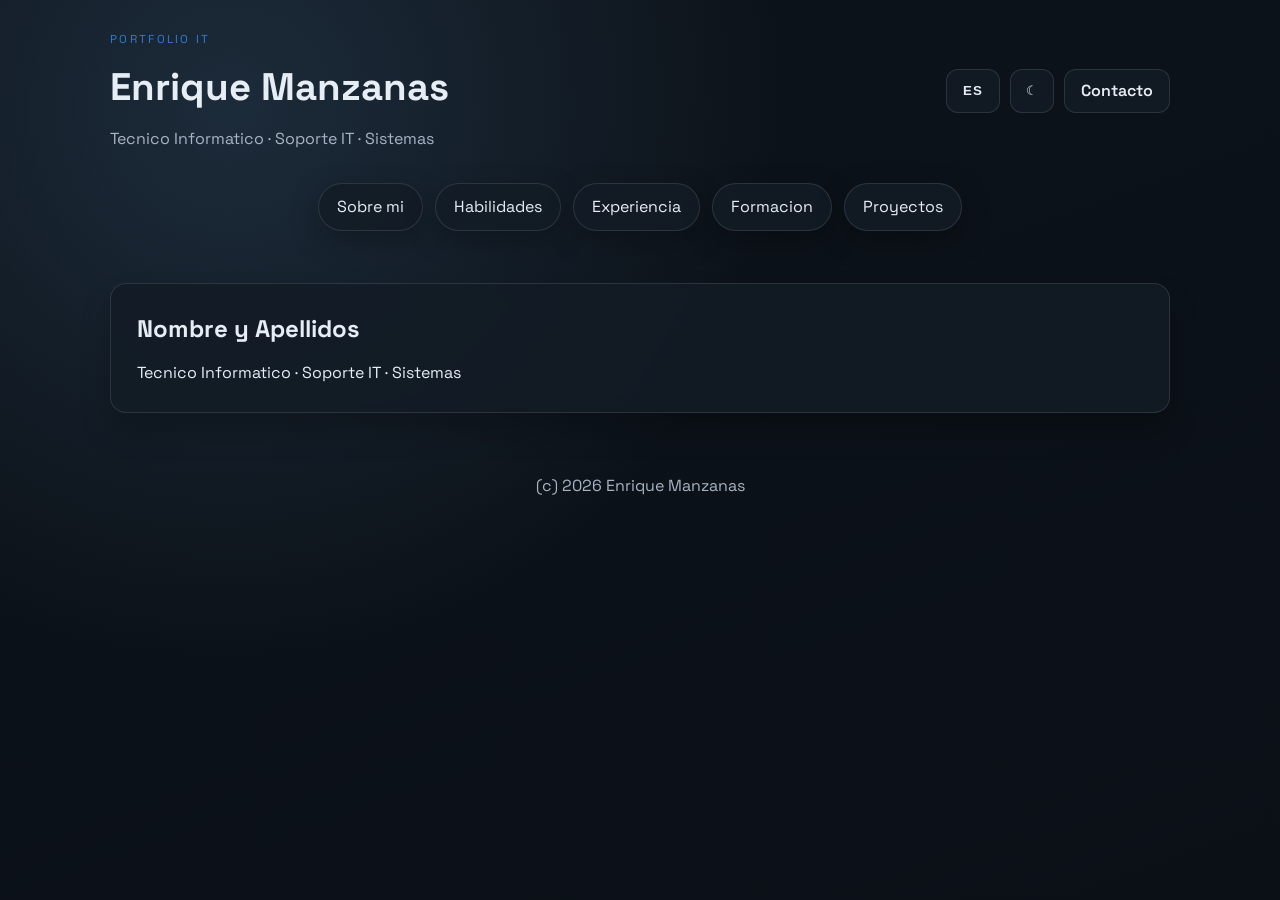
==== index.html @ 2b767cfe "Portfolio personal v1" ====
﻿<!DOCTYPE html>
<html lang="es">
<head>
  <meta charset="UTF-8" />
  <meta name="viewport" content="width=device-width, initial-scale=1.0" />
  <title>Enrique Manzanas | Portfolio IT</title>
  <meta name="description" content="Portfolio informatico de Enrique Manzanas: soporte IT, infraestructura, desarrollo web y proyectos." />
  <link rel="stylesheet" href="styles/style.css" />
</head>
<body>
  <header class="site-header">
    <div class="container header-grid">
      <div>
        <p class="tag" data-lang-es="Portfolio IT" data-lang-en="IT Portfolio">Portfolio IT</p>
        <h1>Enrique Manzanas</h1>
        <p class="subtitle" data-lang-es="Tecnico Informatico &#183; Soporte IT &#183; Sistemas" data-lang-en="IT Technician &#183; IT Support &#183; Systems">Tecnico Informatico &#183; Soporte IT &#183; Sistemas</p>
      </div>
      <div class="header-actions">
        <button id="langBtn" class="lang-btn" type="button" aria-label="Cambiar idioma" title="Cambiar idioma">
          <span class="lang-label">ES</span>
        </button>
        <button id="themeBtn" class="theme-btn" type="button" aria-label="Cambiar a modo claro u oscuro" title="Cambiar tema">
          <span class="theme-icon" aria-hidden="true">&#9789;</span>
        </button>
        <a class="contact-btn" href="mailto:enriquemanz.1991@gmail.com?subject=Contacto%20desde%20portfolio" aria-label="Contacto por correo" title="Contacto" data-lang-es="Contacto" data-lang-en="Contact">Contacto</a>
      </div>
    </div>
    <nav class="floating-tabs" aria-label="Navegacion principal">
      <a class="tab" href="sobre-mi.html" data-lang-es="Sobre mi" data-lang-en="About me">Sobre mi</a>
      <a class="tab" href="habilidades.html" data-lang-es="Habilidades" data-lang-en="Skills">Habilidades</a>
      <a class="tab" href="experiencia.html" data-lang-es="Experiencia" data-lang-en="Experience">Experiencia</a>
      <a class="tab" href="formacion.html" data-lang-es="Formacion" data-lang-en="Education">Formacion</a>
      <a class="tab" href="proyectos.html" data-lang-es="Proyectos" data-lang-en="Projects">Proyectos</a>
    </nav>
  </header>

  <main class="container">
    <section class="hero card">
      <h2 data-lang-es="Nombre y Apellidos" data-lang-en="Full Name">Nombre y Apellidos</h2>
      <p data-lang-es="Tecnico Informatico &#183; Soporte IT &#183; Sistemas"
         data-lang-en="IT Technician &#183; IT Support &#183; Systems">
        Tecnico Informatico &#183; Soporte IT &#183; Sistemas
      </p>
    </section>

  </main>

  <footer class="site-footer">
    <div class="container">
      <p>(c) 2026 Enrique Manzanas</p>
    </div>
  </footer>

  <script src="scripts/theme.js" defer></script>
  <script src="scripts/lang.js" defer></script>
</body>
</html>
---- styles/style.css ----
@import url("https://fonts.googleapis.com/css2?family=Space+Grotesk:wght@400;600;700&display=swap");

:root {
  --bg: #0d131a;
  --bg-soft: #151e29;
  --card: rgba(19, 28, 38, 0.86);
  --text: #e7edf5;
  --muted: #a8b4c3;
  --accent: #2f7dd1;
  --border: rgba(231, 237, 245, 0.12);
}

html[data-theme="light"] {
  --bg: #f4f7fb;
  --bg-soft: #e7edf4;
  --card: rgba(255, 255, 255, 0.96);
  --text: #1b2430;
  --muted: #4a5a6b;
  --accent: #1f5fae;
  --border: rgba(27, 36, 48, 0.12);
}

* {
  box-sizing: border-box;
  margin: 0;
  padding: 0;
}

body {
  font-family: "Space Grotesk", "Segoe UI", sans-serif;
  color: var(--text);
  background: radial-gradient(circle at 18% 12%, #1c2b3a 0%, transparent 42%),
              linear-gradient(160deg, var(--bg) 0%, #0a1016 100%);
  min-height: 100vh;
  line-height: 1.6;
}

.container {
  max-width: 1100px;
  margin: 0 auto;
  padding: 0 20px 40px;
}

.site-header {
  padding: 30px 0 10px;
}

.header-grid {
  display: flex;
  justify-content: space-between;
  align-items: center;
  gap: 20px;
  padding: 0 20px;
}

.header-actions {
  display: inline-flex;
  align-items: center;
  gap: 10px;
}

.tag {
  text-transform: uppercase;
  letter-spacing: 0.2em;
  font-size: 0.72rem;
  color: var(--accent);
}

h1 {
  font-size: 2.4rem;
  margin: 8px 0;
}

.subtitle {
  color: var(--muted);
  font-size: 1rem;
}

.theme-btn {
  border: 1px solid var(--border);
  background: var(--card);
  color: var(--text);
  width: 44px;
  height: 44px;
  border-radius: 12px;
  cursor: pointer;
  transition: transform 0.2s, border-color 0.2s;
}

.lang-btn {
  border: 1px solid var(--border);
  background: var(--card);
  color: var(--text);
  height: 44px;
  min-width: 54px;
  border-radius: 12px;
  cursor: pointer;
  padding: 0 12px;
  font-weight: 600;
  letter-spacing: 0.08em;
  transition: transform 0.2s, border-color 0.2s;
}

.lang-btn:hover {
  transform: translateY(-2px);
  border-color: var(--accent);
}

.contact-btn {
  border: 1px solid var(--border);
  background: var(--card);
  color: var(--text);
  height: 44px;
  border-radius: 12px;
  padding: 0 16px;
  font-weight: 600;
  text-decoration: none;
  display: inline-flex;
  align-items: center;
  justify-content: center;
  transition: transform 0.2s, border-color 0.2s;
}

.contact-btn:hover {
  transform: translateY(-2px);
  border-color: var(--accent);
}

.theme-btn:hover {
  transform: translateY(-2px);
  border-color: var(--accent);
}

.floating-tabs {
  margin: 20px auto 0;
  display: flex;
  flex-wrap: wrap;
  justify-content: center;
  gap: 12px;
  padding: 12px;
}

.tab {
  text-decoration: none;
  color: var(--text);
  padding: 10px 18px;
  border-radius: 999px;
  border: 1px solid var(--border);
  background: var(--card);
  box-shadow: 0 10px 30px rgba(0, 0, 0, 0.25);
  transition: transform 0.2s, border-color 0.2s;
}

.tab:hover {
  transform: translateY(-2px);
  border-color: var(--accent);
}

.tab.active {
  border-color: var(--accent);
  color: var(--accent);
}

.hero {
  margin-top: 30px;
}

.card {
  background: var(--card);
  border: 1px solid var(--border);
  border-radius: 16px;
  padding: 26px;
  backdrop-filter: blur(8px);
  box-shadow: 0 18px 30px rgba(0, 0, 0, 0.22);
}

.card h2 {
  margin-bottom: 12px;
}

.card-meta {
  margin-bottom: 12px;
  color: var(--muted);
}

.legend {
  display: flex;
  gap: 16px;
  margin: 16px 0 8px;
  flex-wrap: wrap;
  font-size: 0.9rem;
  color: var(--muted);
}

.legend-item {
  display: inline-flex;
  align-items: center;
  gap: 8px;
}

.legend-dot {
  width: 12px;
  height: 12px;
  border-radius: 999px;
  display: inline-block;
}

.legend-dot.learning {
  background: #f0b429;
}

.legend-dot.mastered {
  background: #37b679;
}

.skill-tags {
  display: flex;
  flex-wrap: wrap;
  gap: 8px;
  margin-top: 12px;
}

.skill-tag {
  font-size: 0.8rem;
  font-weight: 600;
  padding: 6px 10px;
  border-radius: 999px;
  border: 1px solid var(--border);
  background: var(--card);
}

.skill-tag.learning {
  background: rgba(240, 180, 41, 0.18);
  border-color: rgba(240, 180, 41, 0.55);
  color: #f0b429;
}

.skill-tag.mastered {
  background: rgba(55, 182, 121, 0.18);
  border-color: rgba(55, 182, 121, 0.55);
  color: #37b679;
}

.grid {
  display: grid;
  grid-template-columns: repeat(auto-fit, minmax(240px, 1fr));
  gap: 20px;
  margin-top: 26px;
}

.section-title {
  font-size: 1.5rem;
  margin: 40px 0 16px;
}

.split {
  display: grid;
  grid-template-columns: repeat(auto-fit, minmax(260px, 1fr));
  gap: 20px;
}

.pro-grid {
  display: grid;
  grid-template-columns: repeat(auto-fit, minmax(280px, 1fr));
  gap: 20px;
}

.pro-card {
  background: var(--card);
  border: 1px solid var(--border);
  border-radius: 16px;
  padding: 26px;
  backdrop-filter: blur(8px);
  box-shadow: 0 18px 30px rgba(0, 0, 0, 0.22);
}

.pro-label {
  text-transform: uppercase;
  letter-spacing: 0.18em;
  font-size: 0.7rem;
  color: var(--muted);
  margin-bottom: 10px;
}

.pro-divider {
  border: none;
  border-top: 1px solid var(--border);
  margin: 14px 0;
}

.pro-list {
  list-style: none;
  padding-left: 0;
  margin: 12px 0;
}

.pro-list li {
  padding: 6px 0;
  border-bottom: 1px solid rgba(255, 255, 255, 0.06);
  color: var(--muted);
  font-size: 0.92rem;
}

.pro-list li:last-child {
  border-bottom: none;
}

.tag-row {
  display: flex;
  gap: 8px;
  margin-top: 14px;
  flex-wrap: wrap;
}

.tag-pill {
  font-size: 0.72rem;
  text-transform: uppercase;
  letter-spacing: 0.08em;
  padding: 6px 10px;
  border-radius: 8px;
  border: 1px solid var(--border);
  color: var(--muted);
  background: rgba(255, 255, 255, 0.04);
}

.site-footer {
  text-align: center;
  padding: 20px 0 40px;
  color: var(--muted);
}

@media (max-width: 768px) {
  .header-grid {
    flex-direction: column;
    align-items: flex-start;
  }

  h1 {
    font-size: 2rem;
  }

  .floating-tabs {
    justify-content: flex-start;
  }
}
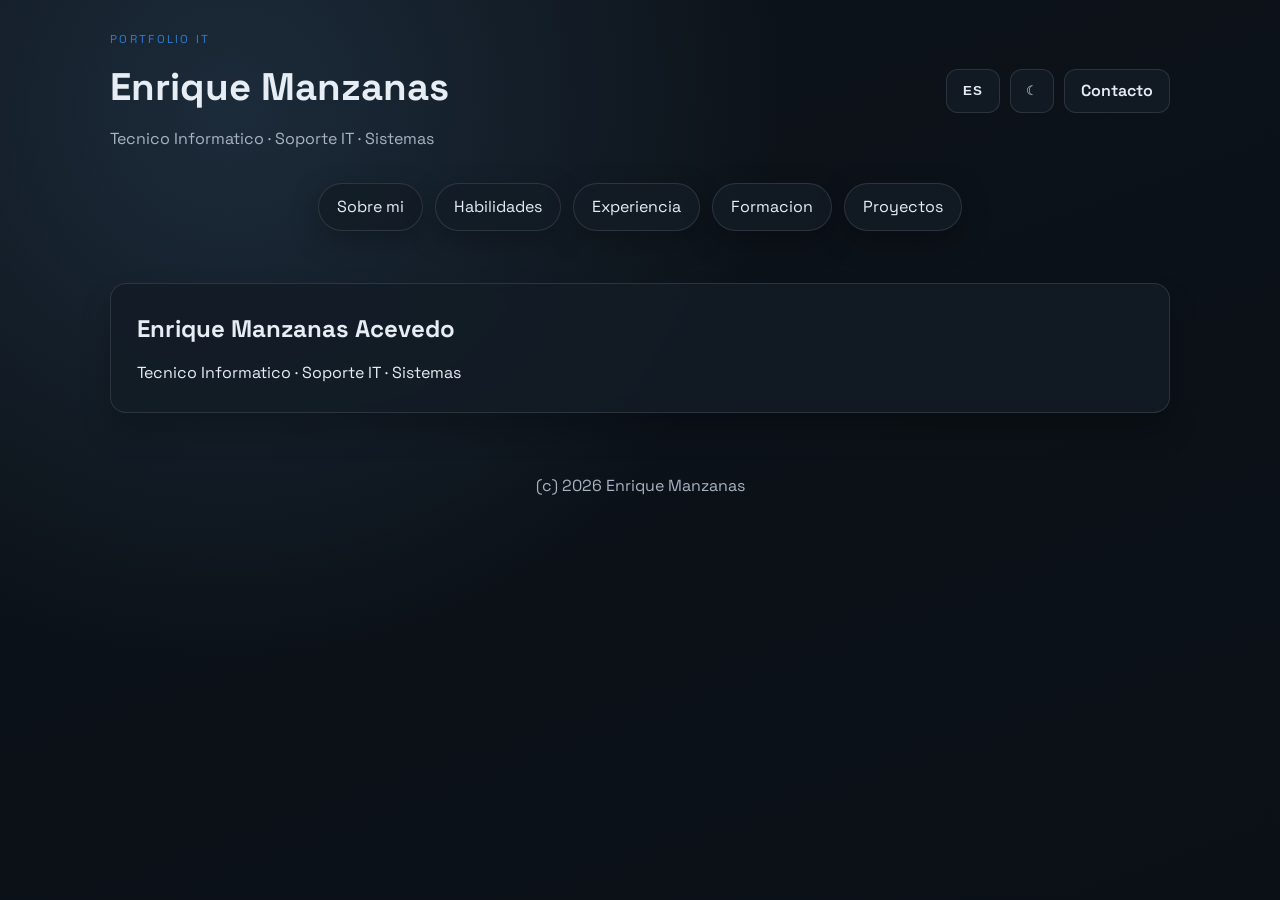
==== commit 55897da0: "Añadido nombre y apellido" ====
--- a/index.html
+++ b/index.html
@@ -36,7 +36,7 @@
 
   <main class="container">
     <section class="hero card">
-      <h2 data-lang-es="Nombre y Apellidos" data-lang-en="Full Name">Nombre y Apellidos</h2>
+      <h2 data-lang-es="Enrique Manzanas Acevedo" data-lang-en="Full Name">Enrique Manzanas Acevedo</h2>
       <p data-lang-es="Tecnico Informatico &#183; Soporte IT &#183; Sistemas"
          data-lang-en="IT Technician &#183; IT Support &#183; Systems">
         Tecnico Informatico &#183; Soporte IT &#183; Sistemas
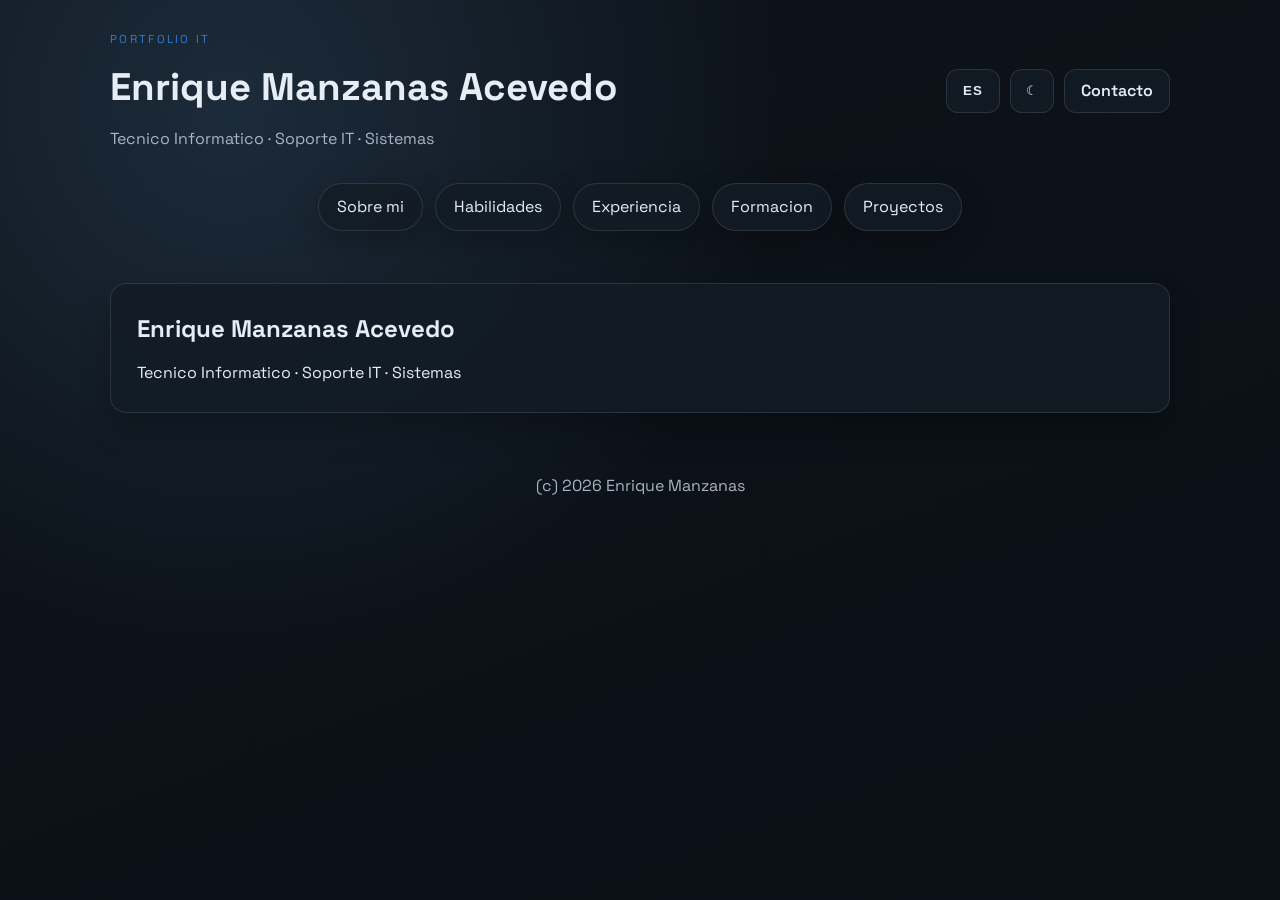
==== commit 07f89721: "Añadido nombre y apellido paginas" ====
--- a/index.html
+++ b/index.html
@@ -12,7 +12,7 @@
     <div class="container header-grid">
       <div>
         <p class="tag" data-lang-es="Portfolio IT" data-lang-en="IT Portfolio">Portfolio IT</p>
-        <h1>Enrique Manzanas</h1>
+        <h1>Enrique Manzanas Acevedo</h1>
         <p class="subtitle" data-lang-es="Tecnico Informatico &#183; Soporte IT &#183; Sistemas" data-lang-en="IT Technician &#183; IT Support &#183; Systems">Tecnico Informatico &#183; Soporte IT &#183; Sistemas</p>
       </div>
       <div class="header-actions">
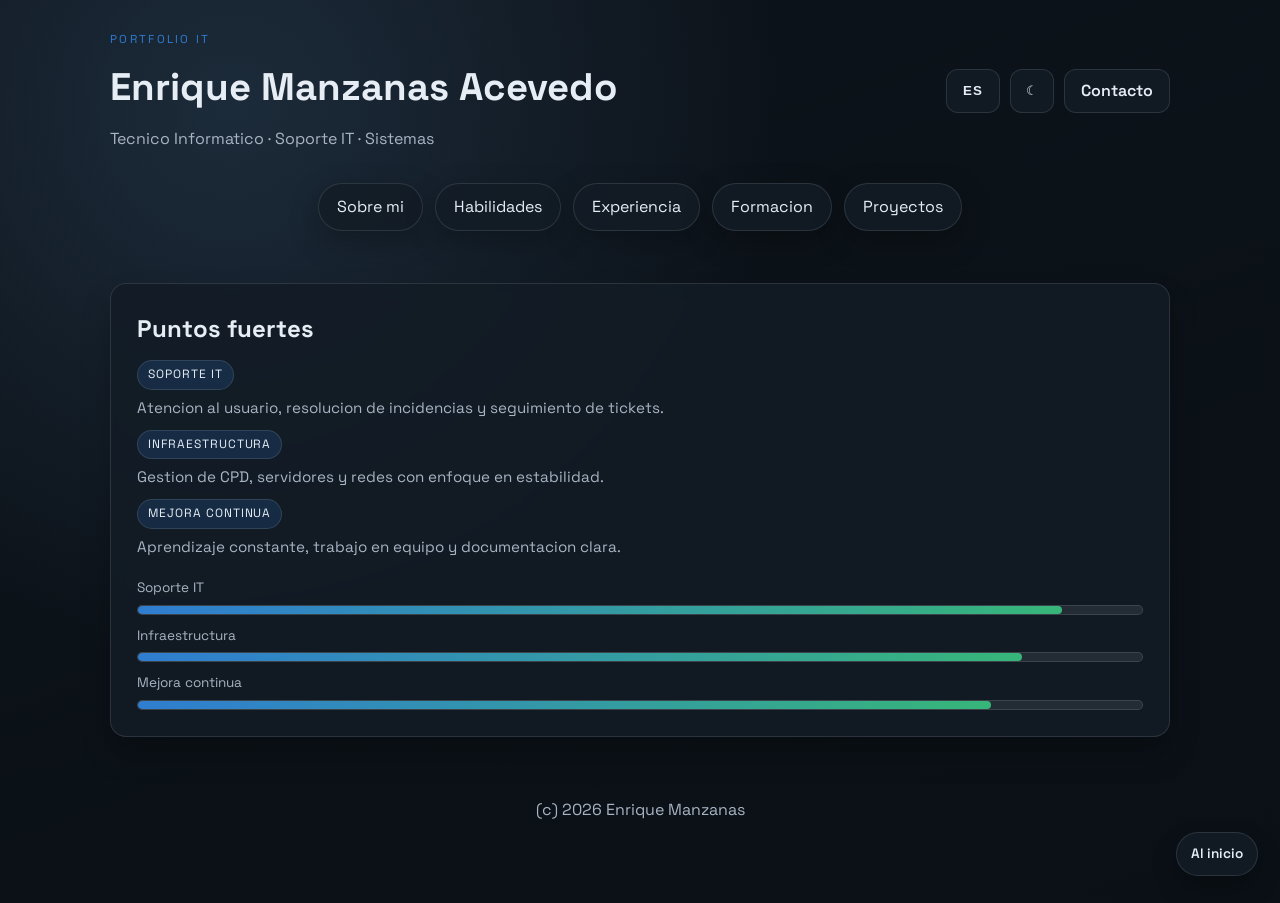
==== commit 795683a5: "readme actualizado, añadido boton para volver a la pagina principal, añadido github a backend y camb" ====
--- a/index.html
+++ b/index.html
@@ -36,11 +36,44 @@
 
   <main class="container">
     <section class="hero card">
-      <h2 data-lang-es="Enrique Manzanas Acevedo" data-lang-en="Full Name">Enrique Manzanas Acevedo</h2>
-      <p data-lang-es="Tecnico Informatico &#183; Soporte IT &#183; Sistemas"
-         data-lang-en="IT Technician &#183; IT Support &#183; Systems">
-        Tecnico Informatico &#183; Soporte IT &#183; Sistemas
-      </p>
+      <h2 data-lang-es="Puntos fuertes" data-lang-en="Key strengths">Puntos fuertes</h2>
+      <ul class="strengths-list">
+        <li>
+          <span class="strength-pill">Soporte IT</span>
+          <span data-lang-es="Atencion al usuario, resolucion de incidencias y seguimiento de tickets."
+                data-lang-en="User support, incident resolution, and ticket follow-up.">
+            Atencion al usuario, resolucion de incidencias y seguimiento de tickets.
+          </span>
+        </li>
+        <li>
+          <span class="strength-pill">Infraestructura</span>
+          <span data-lang-es="Gestion de CPD, servidores y redes con enfoque en estabilidad."
+                data-lang-en="Data centre, server, and network management focused on stability.">
+            Gestion de CPD, servidores y redes con enfoque en estabilidad.
+          </span>
+        </li>
+        <li>
+          <span class="strength-pill">Mejora continua</span>
+          <span data-lang-es="Aprendizaje constante, trabajo en equipo y documentacion clara."
+                data-lang-en="Continuous learning, teamwork, and clear documentation.">
+            Aprendizaje constante, trabajo en equipo y documentacion clara.
+          </span>
+        </li>
+      </ul>
+      <div class="strengths-bars" aria-label="Indicadores de fortalezas">
+        <div class="strength-bar">
+          <span class="label">Soporte IT</span>
+          <span class="bar"><span class="fill" style="--w: 92%"></span></span>
+        </div>
+        <div class="strength-bar">
+          <span class="label">Infraestructura</span>
+          <span class="bar"><span class="fill" style="--w: 88%"></span></span>
+        </div>
+        <div class="strength-bar">
+          <span class="label">Mejora continua</span>
+          <span class="bar"><span class="fill" style="--w: 85%"></span></span>
+        </div>
+      </div>
     </section>
 
   </main>
@@ -51,6 +84,8 @@
     </div>
   </footer>
 
+  <a class="home-fab" href="index.html" aria-label="Ir al inicio" title="Inicio" data-lang-es="Al inicio" data-lang-en="Home">Al inicio</a>
+
   <script src="scripts/theme.js" defer></script>
   <script src="scripts/lang.js" defer></script>
 </body>
--- a/styles/style.css
+++ b/styles/style.css
@@ -126,6 +126,35 @@
   border-color: var(--accent);
 }
 
+.home-fab {
+  position: fixed;
+  right: 22px;
+  bottom: 24px;
+  z-index: 80;
+  padding: 10px 14px;
+  border-radius: 999px;
+  border: 1px solid var(--border);
+  background: var(--card);
+  color: var(--text);
+  text-decoration: none;
+  font-weight: 600;
+  font-size: 0.85rem;
+  box-shadow: 0 12px 24px rgba(0, 0, 0, 0.25);
+  transition: transform 0.2s, border-color 0.2s;
+}
+
+.home-fab:hover {
+  transform: translateY(-2px);
+  border-color: var(--accent);
+}
+
+@media (max-width: 768px) {
+  .home-fab {
+    right: 12px;
+    bottom: 16px;
+  }
+}
+
 .theme-btn:hover {
   transform: translateY(-2px);
   border-color: var(--accent);
@@ -178,6 +207,68 @@
   margin-bottom: 12px;
 }
 
+.strengths-list {
+  list-style: none;
+  padding: 0;
+  margin: 10px 0 18px;
+  display: grid;
+  gap: 10px;
+}
+
+.strengths-list li {
+  display: grid;
+  gap: 6px;
+  color: var(--muted);
+  font-size: 0.95rem;
+}
+
+.strength-pill {
+  display: inline-flex;
+  align-items: center;
+  justify-content: center;
+  padding: 4px 10px;
+  border-radius: 999px;
+  border: 1px solid var(--border);
+  color: var(--text);
+  background: rgba(47, 125, 209, 0.18);
+  font-size: 0.75rem;
+  letter-spacing: 0.08em;
+  text-transform: uppercase;
+  width: fit-content;
+}
+
+.strengths-bars {
+  display: grid;
+  gap: 10px;
+  margin-top: 6px;
+}
+
+.strength-bar {
+  display: grid;
+  gap: 6px;
+}
+
+.strength-bar .label {
+  font-size: 0.85rem;
+  color: var(--muted);
+}
+
+.strength-bar .bar {
+  height: 10px;
+  border-radius: 999px;
+  background: rgba(255, 255, 255, 0.08);
+  overflow: hidden;
+  border: 1px solid var(--border);
+}
+
+.strength-bar .fill {
+  display: block;
+  height: 100%;
+  width: var(--w);
+  background: linear-gradient(90deg, #2f7dd1 0%, #37b679 100%);
+  border-radius: 999px;
+}
+
 .card-meta {
   margin-bottom: 12px;
   color: var(--muted);
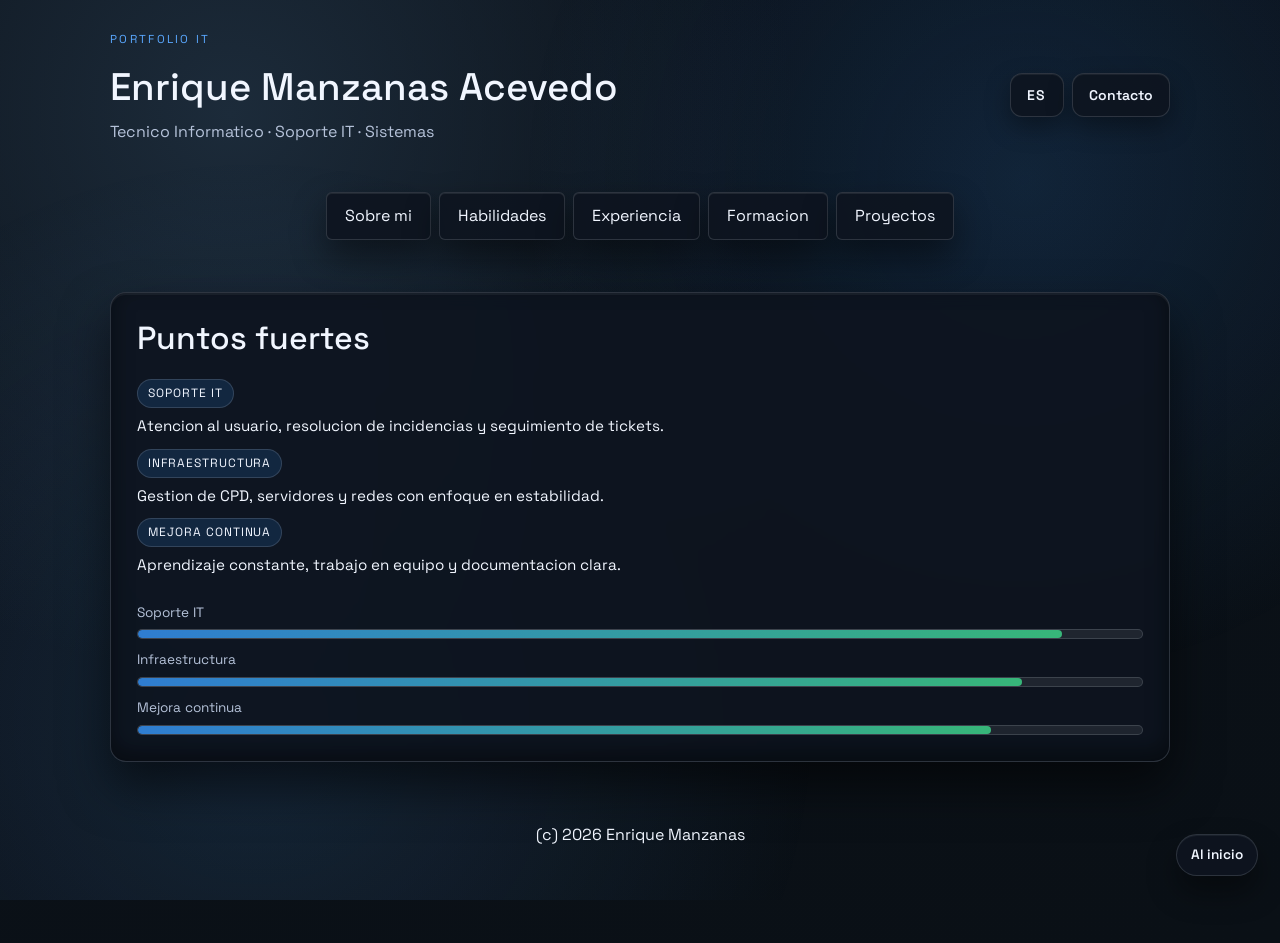
==== commit 4f93d309: "Cambio de estilo UX y UI" ====
--- a/index.html
+++ b/index.html
@@ -5,32 +5,30 @@
   <meta name="viewport" content="width=device-width, initial-scale=1.0" />
   <title>Enrique Manzanas | Portfolio IT</title>
   <meta name="description" content="Portfolio informatico de Enrique Manzanas: soporte IT, infraestructura, desarrollo web y proyectos." />
+  <link rel="stylesheet" href="https://cdn.jsdelivr.net/npm/bootstrap@5.3.3/dist/css/bootstrap.min.css" integrity="sha384-QWTKZyjpPEjISv5WaRU9OFeRpok6YctnYmDr5pNlyT2bRjXh0JMhjY6hW+ALEwIH" crossorigin="anonymous" />
   <link rel="stylesheet" href="styles/style.css" />
 </head>
 <body>
   <header class="site-header">
-    <div class="container header-grid">
+    <div class="container header-grid d-flex align-items-center justify-content-between gap-3 flex-wrap">
       <div>
         <p class="tag" data-lang-es="Portfolio IT" data-lang-en="IT Portfolio">Portfolio IT</p>
         <h1>Enrique Manzanas Acevedo</h1>
         <p class="subtitle" data-lang-es="Tecnico Informatico &#183; Soporte IT &#183; Sistemas" data-lang-en="IT Technician &#183; IT Support &#183; Systems">Tecnico Informatico &#183; Soporte IT &#183; Sistemas</p>
       </div>
-      <div class="header-actions">
-        <button id="langBtn" class="lang-btn" type="button" aria-label="Cambiar idioma" title="Cambiar idioma">
+      <div class="header-actions d-flex align-items-center gap-2">
+        <button id="langBtn" class="lang-btn btn btn-outline-primary btn-sm" type="button" aria-label="Cambiar idioma" title="Cambiar idioma">
           <span class="lang-label">ES</span>
         </button>
-        <button id="themeBtn" class="theme-btn" type="button" aria-label="Cambiar a modo claro u oscuro" title="Cambiar tema">
-          <span class="theme-icon" aria-hidden="true">&#9789;</span>
-        </button>
-        <a class="contact-btn" href="mailto:enriquemanz.1991@gmail.com?subject=Contacto%20desde%20portfolio" aria-label="Contacto por correo" title="Contacto" data-lang-es="Contacto" data-lang-en="Contact">Contacto</a>
+        <a class="contact-btn btn btn-primary btn-sm" href="mailto:enriquemanz.1991@gmail.com?subject=Contacto%20desde%20portfolio" aria-label="Contacto por correo" title="Contacto" data-lang-es="Contacto" data-lang-en="Contact">Contacto</a>
       </div>
     </div>
-    <nav class="floating-tabs" aria-label="Navegacion principal">
-      <a class="tab" href="sobre-mi.html" data-lang-es="Sobre mi" data-lang-en="About me">Sobre mi</a>
-      <a class="tab" href="habilidades.html" data-lang-es="Habilidades" data-lang-en="Skills">Habilidades</a>
-      <a class="tab" href="experiencia.html" data-lang-es="Experiencia" data-lang-en="Experience">Experiencia</a>
-      <a class="tab" href="formacion.html" data-lang-es="Formacion" data-lang-en="Education">Formacion</a>
-      <a class="tab" href="proyectos.html" data-lang-es="Proyectos" data-lang-en="Projects">Proyectos</a>
+    <nav class="floating-tabs nav nav-pills justify-content-center gap-2" aria-label="Navegacion principal">
+      <a class="tab nav-link" href="sobre-mi.html" data-lang-es="Sobre mi" data-lang-en="About me">Sobre mi</a>
+      <a class="tab nav-link" href="habilidades.html" data-lang-es="Habilidades" data-lang-en="Skills">Habilidades</a>
+      <a class="tab nav-link" href="experiencia.html" data-lang-es="Experiencia" data-lang-en="Experience">Experiencia</a>
+      <a class="tab nav-link" href="formacion.html" data-lang-es="Formacion" data-lang-en="Education">Formacion</a>
+      <a class="tab nav-link" href="proyectos.html" data-lang-es="Proyectos" data-lang-en="Projects">Proyectos</a>
     </nav>
   </header>
 
@@ -84,9 +82,9 @@
     </div>
   </footer>
 
-  <a class="home-fab" href="index.html" aria-label="Ir al inicio" title="Inicio" data-lang-es="Al inicio" data-lang-en="Home">Al inicio</a>
+  <a class="home-fab btn btn-primary btn-sm" href="index.html" aria-label="Ir al inicio" title="Inicio" data-lang-es="Al inicio" data-lang-en="Home">Al inicio</a>
 
-  <script src="scripts/theme.js" defer></script>
+  <script src="https://cdn.jsdelivr.net/npm/bootstrap@5.3.3/dist/js/bootstrap.bundle.min.js" integrity="sha384-YvpcrYf0tY3lHB60NNkmXc5s9fDVZLESaAA55NDzOxhy9GkcIdslK1eN7N6jIeHz" crossorigin="anonymous"></script>
   <script src="scripts/lang.js" defer></script>
 </body>
 </html>
--- a/styles/style.css
+++ b/styles/style.css
@@ -1,23 +1,23 @@
 @import url("https://fonts.googleapis.com/css2?family=Space+Grotesk:wght@400;600;700&display=swap");
 
 :root {
-  --bg: #0d131a;
-  --bg-soft: #151e29;
-  --card: rgba(19, 28, 38, 0.86);
-  --text: #e7edf5;
-  --muted: #a8b4c3;
-  --accent: #2f7dd1;
-  --border: rgba(231, 237, 245, 0.12);
+  --bg: #0b1119;
+  --bg-soft: #141e2c;
+  --card: rgba(14, 20, 32, 0.9);
+  --text: #f1f6ff;
+  --muted: #b5c2d9;
+  --accent: #5aa8ff;
+  --border: rgba(241, 246, 255, 0.14);
 }
 
 html[data-theme="light"] {
-  --bg: #f4f7fb;
-  --bg-soft: #e7edf4;
-  --card: rgba(255, 255, 255, 0.96);
-  --text: #1b2430;
-  --muted: #4a5a6b;
-  --accent: #1f5fae;
-  --border: rgba(27, 36, 48, 0.12);
+  --bg: #f5f8ff;
+  --bg-soft: #e6eefb;
+  --card: rgba(255, 255, 255, 0.98);
+  --text: #172132;
+  --muted: #4b5a74;
+  --accent: #2f73c9;
+  --border: rgba(23, 33, 50, 0.12);
 }
 
 * {
@@ -33,6 +33,38 @@
               linear-gradient(160deg, var(--bg) 0%, #0a1016 100%);
   min-height: 100vh;
   line-height: 1.6;
+}
+
+/* Forzar legibilidad general (evita texto oscuro heredado de Bootstrap) */
+body,
+.card,
+.pro-card,
+.tab,
+.nav-link,
+.section-title,
+.card h2,
+.card h3,
+.card p,
+.pro-card h3,
+.pro-card p,
+.pro-list li,
+.legend,
+.card-meta,
+.strength-bar .label,
+.site-footer,
+.site-footer p {
+  color: var(--text);
+}
+
+body::before {
+  content: "";
+  position: fixed;
+  inset: 0;
+  background:
+    radial-gradient(circle at 80% 20%, rgba(47, 125, 209, 0.18), transparent 40%),
+    radial-gradient(circle at 20% 80%, rgba(90, 168, 255, 0.14), transparent 45%);
+  pointer-events: none;
+  z-index: -1;
 }
 
 .container {
@@ -57,6 +89,12 @@
   display: inline-flex;
   align-items: center;
   gap: 10px;
+}
+
+.site-header,
+main,
+.floating-tabs {
+  perspective: 1000px;
 }
 
 .tag {
@@ -98,7 +136,10 @@
   padding: 0 12px;
   font-weight: 600;
   letter-spacing: 0.08em;
-  transition: transform 0.2s, border-color 0.2s;
+  transition: transform 0.2s, border-color 0.2s, box-shadow 0.2s;
+  box-shadow:
+    0 10px 24px rgba(0, 0, 0, 0.35),
+    0 1px 0 rgba(255, 255, 255, 0.06) inset;
 }
 
 .lang-btn:hover {
@@ -118,7 +159,10 @@
   display: inline-flex;
   align-items: center;
   justify-content: center;
-  transition: transform 0.2s, border-color 0.2s;
+  transition: transform 0.2s, border-color 0.2s, box-shadow 0.2s;
+  box-shadow:
+    0 10px 24px rgba(0, 0, 0, 0.35),
+    0 1px 0 rgba(255, 255, 255, 0.06) inset;
 }
 
 .contact-btn:hover {
@@ -139,8 +183,10 @@
   text-decoration: none;
   font-weight: 600;
   font-size: 0.85rem;
-  box-shadow: 0 12px 24px rgba(0, 0, 0, 0.25);
-  transition: transform 0.2s, border-color 0.2s;
+  box-shadow:
+    0 16px 30px rgba(0, 0, 0, 0.4),
+    0 1px 0 rgba(255, 255, 255, 0.06) inset;
+  transition: transform 0.2s, border-color 0.2s, box-shadow 0.2s;
 }
 
 .home-fab:hover {
@@ -176,13 +222,18 @@
   border-radius: 999px;
   border: 1px solid var(--border);
   background: var(--card);
-  box-shadow: 0 10px 30px rgba(0, 0, 0, 0.25);
-  transition: transform 0.2s, border-color 0.2s;
+  box-shadow:
+    0 16px 34px rgba(0, 0, 0, 0.45),
+    0 1px 0 rgba(255, 255, 255, 0.08) inset;
+  transition: transform 0.2s, border-color 0.2s, box-shadow 0.2s;
 }
 
 .tab:hover {
-  transform: translateY(-2px);
+  transform: translateY(-4px) rotateX(2deg);
   border-color: var(--accent);
+  box-shadow:
+    0 24px 48px rgba(0, 0, 0, 0.55),
+    0 2px 0 rgba(255, 255, 255, 0.1) inset;
 }
 
 .tab.active {
@@ -200,7 +251,22 @@
   border-radius: 16px;
   padding: 26px;
   backdrop-filter: blur(8px);
-  box-shadow: 0 18px 30px rgba(0, 0, 0, 0.22);
+  box-shadow:
+    0 24px 48px rgba(0, 0, 0, 0.55),
+    0 2px 0 rgba(255, 255, 255, 0.05) inset,
+    0 -8px 22px rgba(0, 0, 0, 0.45) inset;
+  transform: translateZ(0);
+  transform-style: preserve-3d;
+  transition: transform 0.25s ease, box-shadow 0.25s ease, border-color 0.25s ease;
+}
+
+.card:hover {
+  transform: translateY(-8px) rotateX(3deg) rotateY(-3deg);
+  box-shadow:
+    0 36px 80px rgba(0, 0, 0, 0.65),
+    0 3px 0 rgba(255, 255, 255, 0.08) inset,
+    0 -12px 28px rgba(0, 0, 0, 0.5) inset;
+  border-color: rgba(90, 168, 255, 0.45);
 }
 
 .card h2 {
@@ -218,7 +284,7 @@
 .strengths-list li {
   display: grid;
   gap: 6px;
-  color: var(--muted);
+  color: var(--text);
   font-size: 0.95rem;
 }
 
@@ -362,7 +428,22 @@
   border-radius: 16px;
   padding: 26px;
   backdrop-filter: blur(8px);
-  box-shadow: 0 18px 30px rgba(0, 0, 0, 0.22);
+  box-shadow:
+    0 24px 48px rgba(0, 0, 0, 0.55),
+    0 2px 0 rgba(255, 255, 255, 0.05) inset,
+    0 -8px 22px rgba(0, 0, 0, 0.45) inset;
+  transform: translateZ(0);
+  transform-style: preserve-3d;
+  transition: transform 0.25s ease, box-shadow 0.25s ease, border-color 0.25s ease;
+}
+
+.pro-card:hover {
+  transform: translateY(-8px) rotateX(3deg) rotateY(-3deg);
+  box-shadow:
+    0 36px 80px rgba(0, 0, 0, 0.65),
+    0 3px 0 rgba(255, 255, 255, 0.08) inset,
+    0 -12px 28px rgba(0, 0, 0, 0.5) inset;
+  border-color: rgba(90, 168, 255, 0.45);
 }
 
 .pro-label {
